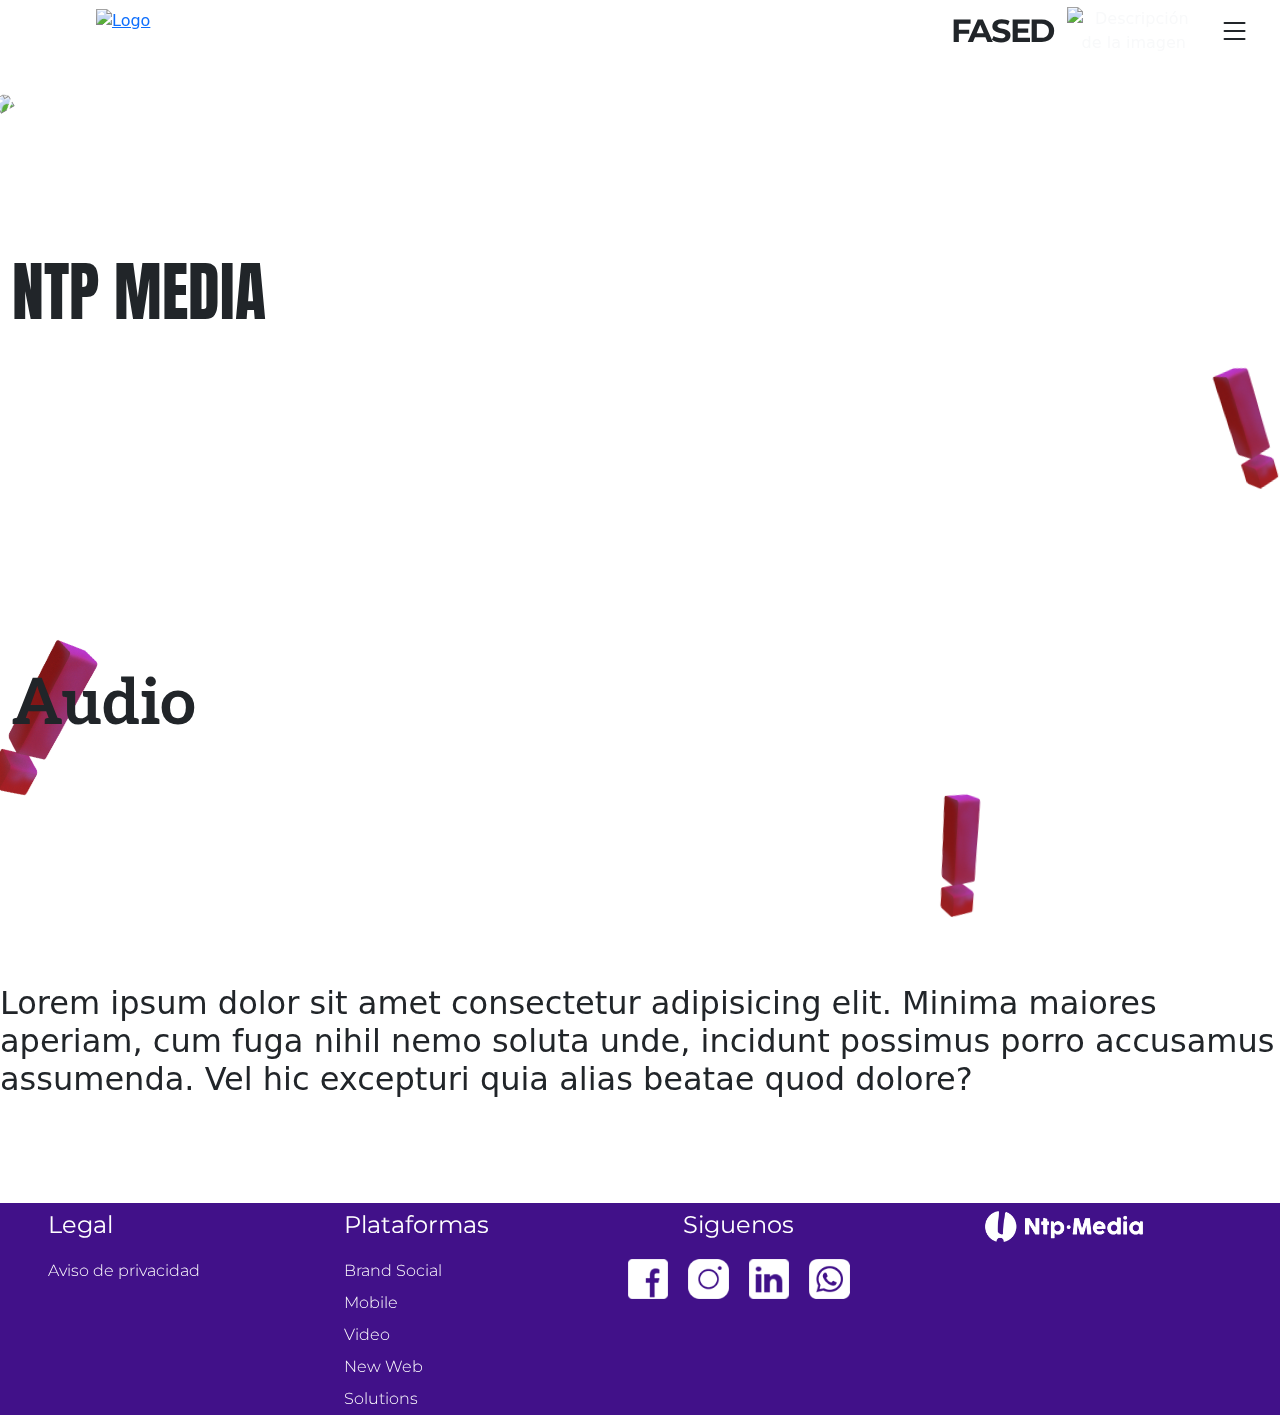
==== plataformas/audio.html @ 02a966b6 "Añadidas paginas: -audio -gaming -new_web -video -mobile" ====
<!DOCTYPE html>
<html lang="en">

<head>
    <meta charset="UTF-8">
    <meta name="viewport" content="width=device-width, initial-scale=1.0">
    <title>Brand Social | NTP Media</title>
    <link href="https://cdn.jsdelivr.net/npm/bootstrap@5.0.0/dist/css/bootstrap.min.css" rel="stylesheet">
    <link rel="icon" type="image/x-icon" href="../public/img/icono morado.png">
    <!--Fuentes-->
    <link rel="preconnect" href="https://fonts.googleapis.com">
    <link rel="preconnect" href="https://fonts.gstatic.com" crossorigin>
    <link
        href="https://fonts.googleapis.com/css2?family=Anton&family=Montserrat:ital,wght@0,100..900;1,100..900&display=swap"
        rel="stylesheet">
    <!--Aleo-->
    <link href="https://fonts.googleapis.com/css2?family=Aleo:ital,wght@0,100..900;1,100..900&display=swap"
        rel="stylesheet">
    <link href="../style/animaciones.css" rel="stylesheet">
    <link href="../style/posiciones.css" rel="stylesheet">
    <link href="../style/header.css" rel="stylesheet">
    <link href="../style/footer.css" rel="stylesheet">
    <link href="../style/fuentes.css" rel="stylesheet">
    <link href="../style/plataformas.css" rel="stylesheet">
</head>

<body>
    <header class="bg-white text-dark">
        <nav class="navbar p-0 main-nav w-100 " id="mi-navbar">
            <!--Logo header NTP-->
            <a href="/index.html" target="_self" class="d-flex ps-lg-5 ps-md-3 ps-sm-2 ps-0 py-0 
                      col-lg-8 col-md-6 col-sm-6 col-6 
                      align-items-center justify-content-center 
                      justify-content-lg-start justify-content-md-start 
                      justify-content-sm-center d-block">
                <img href="." id="logo" src="./public/Encabezado/Logotipo NTP encabezado.png" alt="Logo"
                    class="img-logo-ntp ms-lg-5">
            </a>
            <!--Resto de Elementos del header-->
            <div class="col-6 col-lg-4 col-md-6 col-sm-6 py-0 px-4">
                <!--Row-->
                <div class="row justify-content-center
            justify-content-lg-end justify-content-md-end justify-content-sm-center p-0">
                    <!--Boton FACED-->
                    <div class="d-flex align-items-center justify-content-end col-6 p-0">
                        <button class="btn montserrat-bold fased-1 fased-btn">FASED</button>
                    </div>
                    <!--Boton Contacto-->
                    <div class="d-flex align-items-center justify-content-center col-4 p-0">
                        <button id="btn_contacto" class="btn btn-outline-light p-0">
                            <img src="./public/Encabezado/botón contacto ntp.png" alt="Descripción de la imagen"
                                class="img-btn p-0">
                        </button>
                    </div>
                    <!--Boton Menu-->
                    <div class="d-flex align-items-center justify-content-start col-2 px-0">
                        <button class="btn w-100 px-0" type="button" data-bs-toggle="offcanvas"
                            data-bs-target="#offcanvasRight" aria-controls="offcanvasTop">
                            <svg xmlns="http://www.w3.org/2000/svg" width="32" height="32" fill="currentColor"
                                class="bi bi-list w-100 " viewBox="0 0 16 16">
                                <path fill-rule="evenodd"
                                    d="M2.5 12a.5.5 0 0 1 .5-.5h10a.5.5 0 0 1 0 1H3a.5.5 0 0 1-.5-.5m0-4a.5.5 0 0 1 .5-.5h10a.5.5 0 0 1 0 1H3a.5.5 0 0 1-.5-.5m0-4a.5.5 0 0 1 .5-.5h10a.5.5 0 0 1 0 1H3a.5.5 0 0 1-.5-.5" />
                            </svg>
                        </button>
                        <div class="offcanvas offcanvas-end" tabindex="-1" id="offcanvasRight"
                            aria-labelledby="offcanvasRightLabel" data-bs-scroll="true">
                            <div class="offcanvas-header">
                                <h5 id="offcanvasRightLabel">Offcanvas right</h5>
                                <button type="button" class="btn-close text-reset" data-bs-dismiss="offcanvas"
                                    aria-label="Close"></button>
                            </div>
                            <div class="offcanvas-body">
                            </div>
                        </div>
                    </div>
                </div>
            </div>
        </nav>
    </header>

    <section class="container m-0">
        <div class="position-fixed top-10 start-0 size-h-50 zin-2 to-start-25">
            <img src="../public/animaciones/admiracion-rojo.gif" class="size-h-50 rotate-zn-30">
        </div>
        <div class="position-fixed top-40 start-100 size-h-30 zin-2 to-start-75">
            <img src="../public/animaciones/admiracion-rojo.png" class="size-h-50 rotate-zn-15">
        </div>
        <div class="position-fixed top-70 start-0 size-h-40 zin-2  to-start-25">
            <img src="../public/animaciones/admiracion-rojo.png" class="size-h-50 rotate-z-30">
        </div>
        <div class="position-fixed top-95 start-70 size-h-30 zin-2 to-top-25">
            <img src="../public/animaciones/admiracion-rojo.png" class="size-h-50 to-top-25 rotate-z-5">
        </div>
    </section>
    <section class="my-5 py-5 container-fluid">
        <h1 class="anton-regular press-1 my-5 py-5">NTP MEDIA</h1>
    </section>
    <section class="my-5 py-5 container-fluid">
        <h1 class="aleo-bold press-1 my-5 py-5">Audio</h1>
    </section>
    <section class="my-5 py-5">
        <h2>Lorem ipsum dolor sit amet consectetur adipisicing elit. Minima maiores aperiam, cum fuga nihil nemo soluta
            unde, incidunt possimus porro accusamus assumenda. Vel hic excepturi quia alias beatae quod dolore?</h1>
    </section>

    <footer class="d-flex text-white justify-content-center  ">
        <section
            class="row px-5 py-1 justify-content-lg-between justify-content-md-between justify-content-sm-center justify-content-center g-0">
            <div class="text-white text-center text-lg-start text-md-start text-sm-center 
                      col-lg-3 col-md-3 col-sm-6 col-6 px-0 py-0">
                <p class="subt-3 montserrat-regular">Legal</p>
                <div class="row gy-2 pe-3">
                    <a href="#" class="text-white txt-1 montserrat-light link-footer">Aviso de privacidad</a>
                </div>
            </div>
            <div class="text-white text-center text-lg-start text-md-start text-sm-center
                      col-lg-2 col-md-2 col-sm-6 col-6 px-0 py-0">
                <p class="subt-3 montserrat-regular">Plataformas</p>
                <div class="row gy-2">
                    <a href="#" class="text-white txt-1 montserrat-light link-footer">Brand Social</a>
                    <a href="#" class="text-white txt-1 montserrat-light link-footer">Mobile</a>
                    <a href="#" class="text-white txt-1 montserrat-light link-footer">Video</a>
                    <a href="#" class="text-white txt-1 montserrat-light link-footer">New Web</a>
                    <a href="#" class="text-white txt-1 montserrat-light link-footer">Solutions</a>
                </div>
            </div>
            <div class="text-white text-center jus
                      col-lg-4 col-md-4 col-sm-12 col-12 p-0">
                <p class="subt-3 montserrat-regular">Siguenos</p>
                <div
                    class="row justify-content-lg-center justify-content-md-between justify-content-sm-center justify-content-between px-sm-5 px-5 g-0 px-md-3">
                    <div class="col-lg-2 col-md-2 col-sm-2 col-2">
                        <a href="#">
                            <img src="../public/img/FB logo.png" class="rs-logo" height="75%" width="auto">
                        </a>
                    </div>
                    <div class="col-lg-2 col-md-2 col-sm-2 col-2">
                        <a href="#">
                            <img src="../public/img/IG logo.png" class="rs-logo" height="75%" width="auto">
                        </a>
                    </div>
                    <div class="col-lg-2 col-md-2 col-sm-2 col-2">
                        <a href="#">
                            <img src="../public/img/Linked In logo.png" class="rs-logo" height="75%" width="auto">
                        </a>
                    </div>
                    <div class="col-lg-2 col-md-2 col-sm-2 col-2">
                        <a href="#">
                            <img src="../public/img/WA logo.png" class="rs-logo" height="75%" width="auto">
                        </a>
                    </div>
                </div>
            </div>
            <div class="col-lg-3 col-md-3 col-sm-6 col-12 p-0 position-relative">
                <div class="px-5 py-1 align-top">
                    <img src="../public/img/logo blanco 2024.png" width="80%" class="p-0">
                </div>
            </div>
        </section>
    </footer>
    <script src="https://cdn.jsdelivr.net/npm/bootstrap@5.0.0/dist/js/bootstrap.bundle.min.js"></script>

    <script>
        // Script para cambiar el color de fondo del navbar al hacer scroll
        const navbar = document.getElementById("mi-navbar");
        window.addEventListener("scroll", function () {
            if (window.scrollY > 100) {
                navbar.style.animationName = "anim_navbar_ida_2";
                navbar.style.animationDuration = "0.3s";
                navbar.style.animationFillMode = "forwards";
            } else {
                navbar.style.animationName = "anim_navbar_vuelta_2";
                navbar.style.animationDuration = "0.3s";
                navbar.style.animationFillMode = "forwards";
            }
            window.scroll
        });
    </script>
    <style>
        body {
            position: static;
            background-image: url("../public/Fondos/audio_fondo.jpg");
            background-size: cover;
            background-position: center;
        }
    </style>
</body>

</html>
---- style/animaciones.css ----
.fondo-50{
  z-index: -1;
  height: 50%;
  width: auto;
}
.fondo-25{
  z-index: -1;
  height: 25%;
  width: auto;
  
}

@keyframes anim_navbar_ida_2 {
    0% {
      position: relative;
      background-color: #fff;
    }
  
    1% {
      position: fixed;
    }
  
    100% {
      background-color: #ffffff79;
      position: fixed;
    }
  }
  
  @keyframes anim_navbar_vuelta_2 {
    0% {
      position: fixed;
      background-color: #ffffff79;
    }
  
    1% {
      position: relative;
    }
  
    100% {
      background-color: #fff;
      position: relative;
    }
  }
---- style/posiciones.css ----
.top-0 {
    top: 0%;
}

.top-5 {
    top: 5%;
}

.top-10 {
    top: 10%;
}

.top-15 {
    top: 15%;
}

.top-20 {
    top: 20%;
}

.top-25 {
    top: 25%;
}

.top-30 {
    top: 30%;
}

.top-35 {
    top: 35%;
}

.top-40 {
    top: 40%;
}

.top-45 {
    top: 45%;
}

.top-50 {
    top: 50%;
}

.top-55 {
    top: 55%;
}

.top-60 {
    top: 60%;
}

.top-65 {
    top: 65%;
}

.top-70 {
    top: 70%;
}

.top-75 {
    top: 75%;
}

.top-80 {
    top: 80%;
}

.top-85 {
    top: 85%;
}

.top-90 {
    top: 90%;
}

.top-95 {
    top: 95%;
}

.top-100 {
    top: 100%;
}

.start-0 {
    left: 0%;
}

.start-5 {
    left: 5%;
}

.start-10 {
    left: 10%;
    
}

.start-15 {
    left: 15%;
}

.start-20 {
    left: 20%;
}

.start-25 {
    left: 25%;
}

.start-30 {
    left: 30%;
}

.start-35 {
    left: 35%;
}

.start-40 {
    left: 40%;
}

.start-45 {
    left: 45%;
}

.start-50 {
    left: 50%;
}

.start-55 {
    left: 55%;
}

.start-60 {
    left: 60%;
}

.start-65 {
    left: 65%;
}

.start-70 {
    left: 70%;
}

.start-75 {
    left: 75%;
}

.start-80 {
    left: 80%;
}

.start-85 {
    left: 85%;
}

.start-90 {
    left: 90%;
}

.start-95 {
    left: 95%;
}

.start-100 {
    left: 100%;
}

.size-h-0 {
    height: 0%;
    width: auto;
}

.size-h-5 {
    height: 5%;
    width: auto;
}

.size-h-10 {
    height: 10%;
    width: auto;
}

.size-h-15 {
    height: 15%;
    width: auto;
}

.size-h-20 {
    height: 20%;
    width: auto;
}

.size-h-25 {
    height: 25%;
    width: auto;
}

.size-h-30 {
    height: 30%;
    width: auto;
}

.size-h-35 {
    height: 35%;
    width: auto;
}

.size-h-40 {
    height: 40%;
    width: auto;
}

.size-h-45 {
    height: 45%;
    width: auto;
}

.size-h-50 {
    height: 50%;
    width: auto;
}

.size-h-55 {
    height: 55%;
    width: auto;
}

.size-h-60 {
    height: 60%;
    width: auto;
}

.size-h-65 {
    height: 65%;
    width: auto;
}

.size-h-70 {
    height: 70%;
    width: auto;
}

.size-h-75 {
    height: 75%;
    width: auto;
}

.size-h-80 {
    height: 80%;
    width: auto;
}

.size-h-85 {
    height: 85%;
    width: auto;
}

.size-h-90 {
    height: 90%;
    width: auto;
}

.size-h-95 {
    height: 95%;
    width: auto;
}

.size-h-100 {
    height: 100%;
    width: auto;
}

.size-w-0 {
    height: auto;
    width: 0%;
}

.size-w-5 {
    height: auto;
    width: 5%;
}

.size-w-10 {
    height: auto;
    width: 10%;
}

.size-w-15 {
    height: auto;
    width: 15%;
}

.size-w-20 {
    height: auto;
    width: 20%;
}

.size-w-25 {
    height: auto;
    width: 25%;
}

.size-w-30 {
    height: auto;
    width: 30%;
}

.size-w-35 {
    height: auto;
    width: 35%;
}

.size-w-40 {
    height: auto;
    width: 40%;
}

.size-w-45 {
    height: auto;
    width: 45%;
}

.size-w-50 {
    height: auto;
    width: 50%;
}

.size-w-55 {
    height: auto;
    width: 55%;
}

.size-w-60 {
    height: auto;
    width: 60%;
}

.size-w-65 {
    height: auto;
    width: 65%;
}

.size-w-70 {
    height: auto;
    width: 70%;
}

.size-w-75 {
    height: auto;
    width: 75%;
}

.size-w-80 {
    height: auto;
    width: 80%;
}

.size-w-85 {
    height: auto;
    width: 85%;
}

.size-w-90 {
    height: auto;
    width: 90%;
}

.size-w-95 {
    height: auto;
    width: 95%;
}

.size-w-100 {
    height: auto;
    width: 100%;
}

.zin-1 {
    z-index: -1;
}

.zin-2 {
    z-index: -2;
}

.zin-3 {
    z-index: -3;
}

.zin-4 {
    z-index: -4;
}

.zin-5 {
    z-index: -5;
}

.zi-1 {
    z-index: 1;
}

.zi-2 {
    z-index: 2;
}

.zi-3 {
    z-index: 3;
}

.zi-4 {
    z-index: 4;
}

.zi-5 {
    z-index: 5;
}

.to-top-25{
    transform: translate(0%, -25%);
}
.to-top-50{
    transform: translate(0%, -50%);
}
.to-top-75{
    transform: translate(0%, -75%);
}

.to-bottom-25{
    transform: translate(0%, 25%);
}
.to-bottom-50{
    transform: translate(0%, 50%);
}
.to-bottom-75{
    transform: translate(0%, 75%);
}

.to-start-25{
    transform: translate(-25%, 0%);
}
.to-start-50{
    transform: translate(-50%, 0%);
}
.to-start-75{
    transform: translate(-75%, 0%);
}

.to-end-25{
    transform: translate(25%, 0%);
}
.to-end-50{
    transform: translate(50%, 0%);
}
.to-end-75{
    transform: translate(75%, 0%);
}

.rotate-z-5{
    transform: rotateZ(5deg);
}
.rotate-z-15{
    transform: rotateZ(15deg);
}
.rotate-z-30{
    transform: rotateZ(30deg);
}
.rotate-z-45{
    transform: rotateZ(45deg);
}
.rotate-z-90{
    transform: rotateZ(90deg);
}

.rotate-zn-5{
    transform: rotateZ(-5deg);
}
.rotate-zn-15{
    transform: rotateZ(-15deg);
}
.rotate-zn-30{
    transform: rotateZ(-30deg);
}
.rotate-zn-45{
    transform: rotateZ(-45deg);
}
.rotate-zn-90{
    transform: rotateZ(-90deg);
}
---- style/header.css ----
/*Barra de navegacion*/
.main-nav {
    z-index: 2;
  }
  #btn_contacto {
    border: none;
    cursor: pointer;
  }
  
  #btn_contacto:hover {
    opacity: 0.8;
  }
  .bg-color-scroll {
    background-color: #ffffff79;
    transition: background-color 0.3s ease-in-out;
  }
  .img-btn{
    height: 100%;
    width: auto;
    max-width: 100%;
  }
  .img-logo-ntp{
    height: 45px;
    width: auto;
    max-width: 100%;
    min-width: 250px;
  }
  .fased-btn{
    height: 100%;
    width: auto;
    max-width: 100%;
  }
  @media (min-width:0px) and (max-width:500px) {
    .img-logo-ntp {
      height: 30px;
      width: auto;
      max-width: 100%;
      min-width: 150px;
    }
  }
---- style/footer.css ----
/*Footer*/
  footer {
    background-color: #411189;
    width: 100%;
  }
  .link-footer{
    text-decoration:none;
  }
  .link-footer:hover{
    font-size: 1.1em;
    background-color: #3b0e80;
  }
  @media (min-width:100px) and (max-width:350px) {
    .rs-logo {
      max-height: 30%;
      
    }
  }
---- style/fuentes.css ----
/*Fuentes*/
 @font-face {
    font-family: "Homepagebaukasten";
    src: url(../public/fuentes/Homepagebaukasten-Bold.ttf) format("truetype");
  }
  
  .homepagebk{
    font-family: "Homepagebaukasten";
  }
  .montserrat-regular {
    font-family: "Montserrat", sans-serif;
    font-optical-sizing: auto;
    font-weight: 400;
    font-style: normal;
  }
  
  .montserrat-light {
    font-family: "Montserrat", sans-serif;
    font-optical-sizing: auto;
    font-weight: 300;
    font-style: normal;
  }
  
  .montserrat-semi-bold {
    font-family: "Montserrat", sans-serif;
    font-optical-sizing: auto;
    font-weight: 600;
    font-style: normal;
  }
  
  .montserrat-bold {
    font-family: "Montserrat", sans-serif;
    font-optical-sizing: auto;
    font-weight: 700;
    font-style: normal;
  }
  
  .montserrat-black {
    font-family: "Montserrat", sans-serif;
    font-optical-sizing: auto;
    font-weight: 900;
    font-style: normal;
  }
  
  .anton-regular {
    font-family: "Anton", sans-serif;
    font-weight: 400;
    font-style: normal;
  }
  
  .aleo-bold {
    font-family: "Aleo", serif;
    font-optical-sizing: auto;
    font-weight: 700;
    font-style: normal;
  }
  
  
  .press-1 {
    font-size: 4em;
  }
  
  .press-2 {
    font-size: 3em;
  }
  
  .press-3 {
    font-size: 2.5em;
  }
  
  .subt-1 {
    font-size: 2em;
  }
  
  .subt-2 {
    font-size: 1.7em;
  }
  .subt-2-a {
    font-size: 1.4em;
  }
  .subt-2-b {
    font-size: 1.35em;
  }
  
  .subt-3 {
    font-size: 1.5em;
  }
  
  .txt-1 {
    font-size: 1em;
  }
  
  .txt-2 {
    font-size: 0.7em;
  }
  
  .txt-3 {
    font-size: 0.5em;
  }
  
  .fased-1 {
    font-size: 200%;
    letter-spacing: -0.05em;
  }
  
  .color-verde {
    background-color: green;
  }
  
  @media (min-width:100px) and (max-width:570px) {
    .press-1{
      font-size: 2em;
    }
    .press-2 {
      font-size: 1.8em;
    }
    
    .press-3 {
      font-size: 1.6em;
    }
    
    .subt-1 {
      font-size: 1.5em;
    }
    
    .subt-2 {
      font-size: 1.3em;
    }
    
    .subt-3 {
      font-size: 0.9em;
    }
    .subt-2-a {
      font-size: 1.2em;
    }
    .subt-2-b {
      font-size: 1.25em;
    }
    
    .txt-1 {
      font-size: .6em;
    }
    
    .txt-2 {
      font-size: 0.5em;
    }
    
    .txt-3 {
      font-size: 0.25em;
    }
    
    .fased-1 {
      font-size: 150%;
      letter-spacing: -0.05em;
    }
  }
  @media (min-width:768px) and (max-width:880px) {
    .press-3 {
      font-size: 2.2em;
      
    }
  }
  @media (min-width:768px) and (max-width:1000px) {
    .subt-2 {
      font-size: 1.2em;
      
    }
  }
  @media (min-width:100px) and (max-width:500px) {
    .fased-1 {
      font-size: 100%;
      letter-spacing: -0.05em;
    }
  }
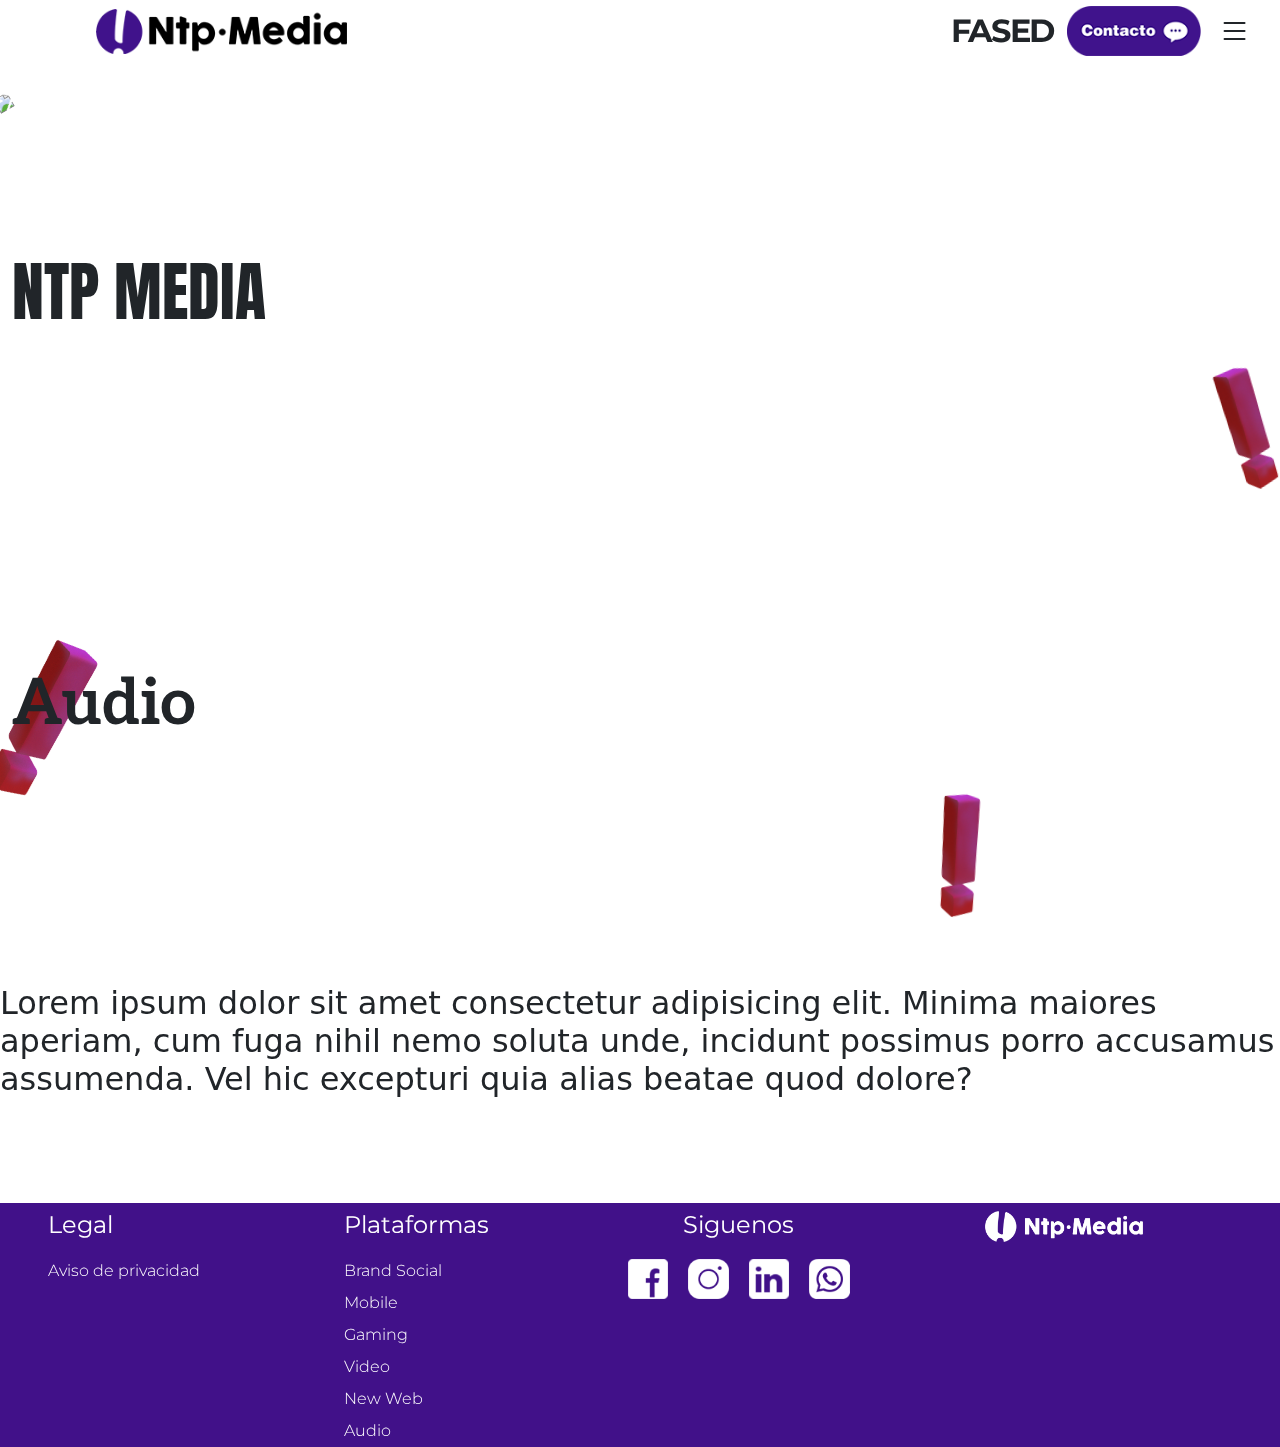
==== commit 729f9365: "Reparados enlaces rotas a imagenes Footer funcional" ====
--- a/plataformas/audio.html
+++ b/plataformas/audio.html
@@ -26,57 +26,56 @@
 
 <body>
     <header class="bg-white text-dark">
-        <nav class="navbar p-0 main-nav w-100 " id="mi-navbar">
-            <!--Logo header NTP-->
-            <a href="/index.html" target="_self" class="d-flex ps-lg-5 ps-md-3 ps-sm-2 ps-0 py-0 
+        <nav class="navbar p-0 main-nav w-100 top-0" id="mi-navbar">
+          <!--Logo header NTP-->
+          <a href="/index.html" target="_self" class="d-flex ps-lg-5 ps-md-3 ps-sm-2 ps-0 py-0 
                       col-lg-8 col-md-6 col-sm-6 col-6 
                       align-items-center justify-content-center 
                       justify-content-lg-start justify-content-md-start 
                       justify-content-sm-center d-block">
-                <img href="." id="logo" src="./public/Encabezado/Logotipo NTP encabezado.png" alt="Logo"
-                    class="img-logo-ntp ms-lg-5">
-            </a>
-            <!--Resto de Elementos del header-->
-            <div class="col-6 col-lg-4 col-md-6 col-sm-6 py-0 px-4">
-                <!--Row-->
-                <div class="row justify-content-center
+            <img href="." id="NTP Media" src="/public/Encabezado/Logotipo NTP encabezado.png" alt="Logo"
+              class="img-logo-ntp ms-lg-5">
+          </a>
+          <!--Resto de Elementos del header-->
+          <div class="col-6 col-lg-4 col-md-6 col-sm-6 py-0 px-4">
+            <!--Row-->
+            <div class="row justify-content-center
             justify-content-lg-end justify-content-md-end justify-content-sm-center p-0">
-                    <!--Boton FACED-->
-                    <div class="d-flex align-items-center justify-content-end col-6 p-0">
-                        <button class="btn montserrat-bold fased-1 fased-btn">FASED</button>
-                    </div>
-                    <!--Boton Contacto-->
-                    <div class="d-flex align-items-center justify-content-center col-4 p-0">
-                        <button id="btn_contacto" class="btn btn-outline-light p-0">
-                            <img src="./public/Encabezado/botón contacto ntp.png" alt="Descripción de la imagen"
-                                class="img-btn p-0">
-                        </button>
-                    </div>
-                    <!--Boton Menu-->
-                    <div class="d-flex align-items-center justify-content-start col-2 px-0">
-                        <button class="btn w-100 px-0" type="button" data-bs-toggle="offcanvas"
-                            data-bs-target="#offcanvasRight" aria-controls="offcanvasTop">
-                            <svg xmlns="http://www.w3.org/2000/svg" width="32" height="32" fill="currentColor"
-                                class="bi bi-list w-100 " viewBox="0 0 16 16">
-                                <path fill-rule="evenodd"
-                                    d="M2.5 12a.5.5 0 0 1 .5-.5h10a.5.5 0 0 1 0 1H3a.5.5 0 0 1-.5-.5m0-4a.5.5 0 0 1 .5-.5h10a.5.5 0 0 1 0 1H3a.5.5 0 0 1-.5-.5m0-4a.5.5 0 0 1 .5-.5h10a.5.5 0 0 1 0 1H3a.5.5 0 0 1-.5-.5" />
-                            </svg>
-                        </button>
-                        <div class="offcanvas offcanvas-end" tabindex="-1" id="offcanvasRight"
-                            aria-labelledby="offcanvasRightLabel" data-bs-scroll="true">
-                            <div class="offcanvas-header">
-                                <h5 id="offcanvasRightLabel">Offcanvas right</h5>
-                                <button type="button" class="btn-close text-reset" data-bs-dismiss="offcanvas"
-                                    aria-label="Close"></button>
-                            </div>
-                            <div class="offcanvas-body">
-                            </div>
-                        </div>
-                    </div>
+              <!--Boton FACED-->
+              <div class="d-flex align-items-center justify-content-end col-6 p-0">
+                <button class="btn montserrat-bold fased-1 fased-btn">FASED</button>
+              </div>
+              <!--Boton Contacto-->
+              <div class="d-flex align-items-center justify-content-center col-4 p-0">
+                <button id="btn_contacto" class="btn btn-outline-light p-0">
+                  <img src="/public/Encabezado/botón contacto ntp.png" alt="Contacto" class="img-btn p-0">
+                </button>
+              </div>
+              <!--Boton Menu-->
+              <div class="d-flex align-items-center justify-content-start col-2 px-0">
+                <button class="btn w-100 px-0" type="button" data-bs-toggle="offcanvas" data-bs-target="#offcanvasRight"
+                  aria-controls="offcanvasTop">
+                  <svg xmlns="http://www.w3.org/2000/svg" width="32" height="32" fill="currentColor"
+                    class="bi bi-list w-100 " viewBox="0 0 16 16">
+                    <path fill-rule="evenodd"
+                      d="M2.5 12a.5.5 0 0 1 .5-.5h10a.5.5 0 0 1 0 1H3a.5.5 0 0 1-.5-.5m0-4a.5.5 0 0 1 .5-.5h10a.5.5 0 0 1 0 1H3a.5.5 0 0 1-.5-.5m0-4a.5.5 0 0 1 .5-.5h10a.5.5 0 0 1 0 1H3a.5.5 0 0 1-.5-.5" />
+                  </svg>
+                </button>
+                <div class="offcanvas offcanvas-end" tabindex="-1" id="offcanvasRight" aria-labelledby="offcanvasRightLabel"
+                  data-bs-scroll="true">
+                  <div class="offcanvas-header">
+                    <h5 id="offcanvasRightLabel">Offcanvas right</h5>
+                    <button type="button" class="btn-close text-reset" data-bs-dismiss="offcanvas"
+                      aria-label="Close"></button>
+                  </div>
+                  <div class="offcanvas-body">
+                  </div>
                 </div>
+              </div>
             </div>
+          </div>
         </nav>
-    </header>
+      </header>
 
     <section class="container m-0">
         <div class="position-fixed top-10 start-0 size-h-50 zin-2 to-start-25">
@@ -103,7 +102,7 @@
             unde, incidunt possimus porro accusamus assumenda. Vel hic excepturi quia alias beatae quod dolore?</h1>
     </section>
 
-    <footer class="d-flex text-white justify-content-center  ">
+    <footer class="d-flex text-white justify-content-center ">
         <section
             class="row px-5 py-1 justify-content-lg-between justify-content-md-between justify-content-sm-center justify-content-center g-0">
             <div class="text-white text-center text-lg-start text-md-start text-sm-center 
@@ -117,11 +116,12 @@
                       col-lg-2 col-md-2 col-sm-6 col-6 px-0 py-0">
                 <p class="subt-3 montserrat-regular">Plataformas</p>
                 <div class="row gy-2">
-                    <a href="#" class="text-white txt-1 montserrat-light link-footer">Brand Social</a>
-                    <a href="#" class="text-white txt-1 montserrat-light link-footer">Mobile</a>
-                    <a href="#" class="text-white txt-1 montserrat-light link-footer">Video</a>
-                    <a href="#" class="text-white txt-1 montserrat-light link-footer">New Web</a>
-                    <a href="#" class="text-white txt-1 montserrat-light link-footer">Solutions</a>
+                    <a href="/plataformas/brand_social.html" class="text-white txt-1 montserrat-light link-footer">Brand Social</a>
+                    <a href="/plataformas/mobile.html" class="text-white txt-1 montserrat-light link-footer">Mobile</a>
+                    <a href="/plataformas/gaming.html" class="text-white txt-1 montserrat-light link-footer">Gaming</a>
+                    <a href="/plataformas/video.html" class="text-white txt-1 montserrat-light link-footer">Video</a>
+                    <a href="/plataformas/new_web.html" class="text-white txt-1 montserrat-light link-footer">New Web</a>
+                    <a href="/plataformas/audio.html" class="text-white txt-1 montserrat-light link-footer">Audio</a>
                 </div>
             </div>
             <div class="text-white text-center jus
@@ -130,17 +130,17 @@
                 <div
                     class="row justify-content-lg-center justify-content-md-between justify-content-sm-center justify-content-between px-sm-5 px-5 g-0 px-md-3">
                     <div class="col-lg-2 col-md-2 col-sm-2 col-2">
-                        <a href="#">
+                        <a href="https://www.facebook.com/ntpmediamx">
                             <img src="../public/img/FB logo.png" class="rs-logo" height="75%" width="auto">
                         </a>
                     </div>
                     <div class="col-lg-2 col-md-2 col-sm-2 col-2">
-                        <a href="#">
+                        <a href="https://www.instagram.com/ntp_media_oficial/">
                             <img src="../public/img/IG logo.png" class="rs-logo" height="75%" width="auto">
                         </a>
                     </div>
                     <div class="col-lg-2 col-md-2 col-sm-2 col-2">
-                        <a href="#">
+                        <a href="https://www.linkedin.com/company/ntp-media-latam/">
                             <img src="../public/img/Linked In logo.png" class="rs-logo" height="75%" width="auto">
                         </a>
                     </div>
